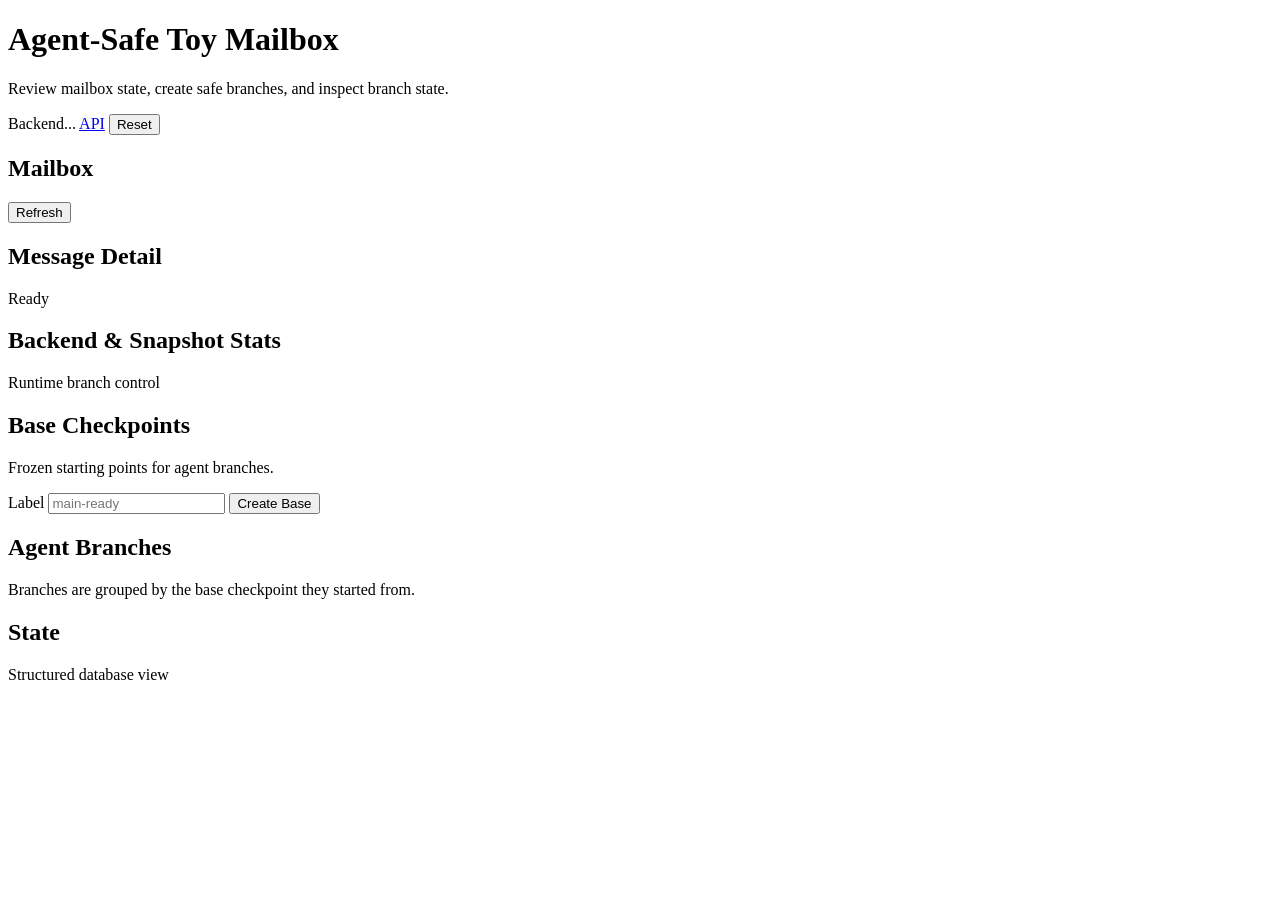
==== src/agent_safe_demo/static/index.html @ 950a018f "Replace branch agent with mailbox plan" ====
<!doctype html>
<html lang="en">
  <head>
    <meta charset="utf-8" />
    <meta name="viewport" content="width=device-width, initial-scale=1" />
    <title>Agent-Safe Toy Mailbox</title>
    <link rel="stylesheet" href="/static/styles.css?v=11" />
  </head>
  <body>
    <header class="topbar">
      <div>
        <h1>Agent-Safe Toy Mailbox</h1>
        <p>Review mailbox state, create safe branches, and inspect branch state.</p>
      </div>
      <div class="actions">
        <span id="backendMode" class="backend-pill">Backend...</span>
        <a class="icon-link" href="/docs" title="Open API docs">API</a>
        <button id="resetBtn" class="danger" type="button">Reset</button>
      </div>
    </header>

    <main class="layout">
      <section class="panel mailbox-panel">
        <div class="panel-header">
          <h2>Mailbox</h2>
          <button id="refreshBtn" type="button">Refresh</button>
        </div>
        <div id="mailboxSummary" class="mailbox-summary"></div>
        <div id="messageList" class="message-list"></div>
      </section>

      <section class="panel message-panel">
        <div class="panel-header">
          <h2>Message Detail</h2>
          <span id="lastResult" class="result-pill">Ready</span>
        </div>
        <div id="messageDetail" class="message-detail"></div>
      </section>

      <section class="panel status-panel">
        <div class="panel-header">
          <div>
            <h2>Backend & Snapshot Stats</h2>
            <p id="snapshotMode" class="muted">Runtime branch control</p>
          </div>
        </div>
        <div id="backendStats" class="status-grid"></div>
      </section>

      <section class="panel branch-panel">
        <div class="panel-header">
          <div>
            <h2>Base Checkpoints</h2>
            <p class="muted">Frozen starting points for agent branches.</p>
          </div>
          <div class="base-create">
            <label>
              Label
              <input id="baseLabelInput" type="text" maxlength="80" placeholder="main-ready" />
            </label>
            <button id="createBaseBtn" class="primary" type="button">Create Base</button>
          </div>
        </div>
        <div id="bases" class="base-list"></div>
      </section>

      <section class="panel branch-panel">
        <div class="panel-header">
          <div>
            <h2>Agent Branches</h2>
            <p class="muted">Branches are grouped by the base checkpoint they started from.</p>
          </div>
        </div>
        <div id="branches" class="branch-list"></div>
      </section>

      <section class="panel state-panel">
        <div class="panel-header">
          <h2>State</h2>
          <span class="muted">Structured database view</span>
        </div>
        <div id="stateView" class="state-dashboard"></div>
      </section>
    </main>

    <script src="/static/app.js?v=11"></script>
  </body>
</html>
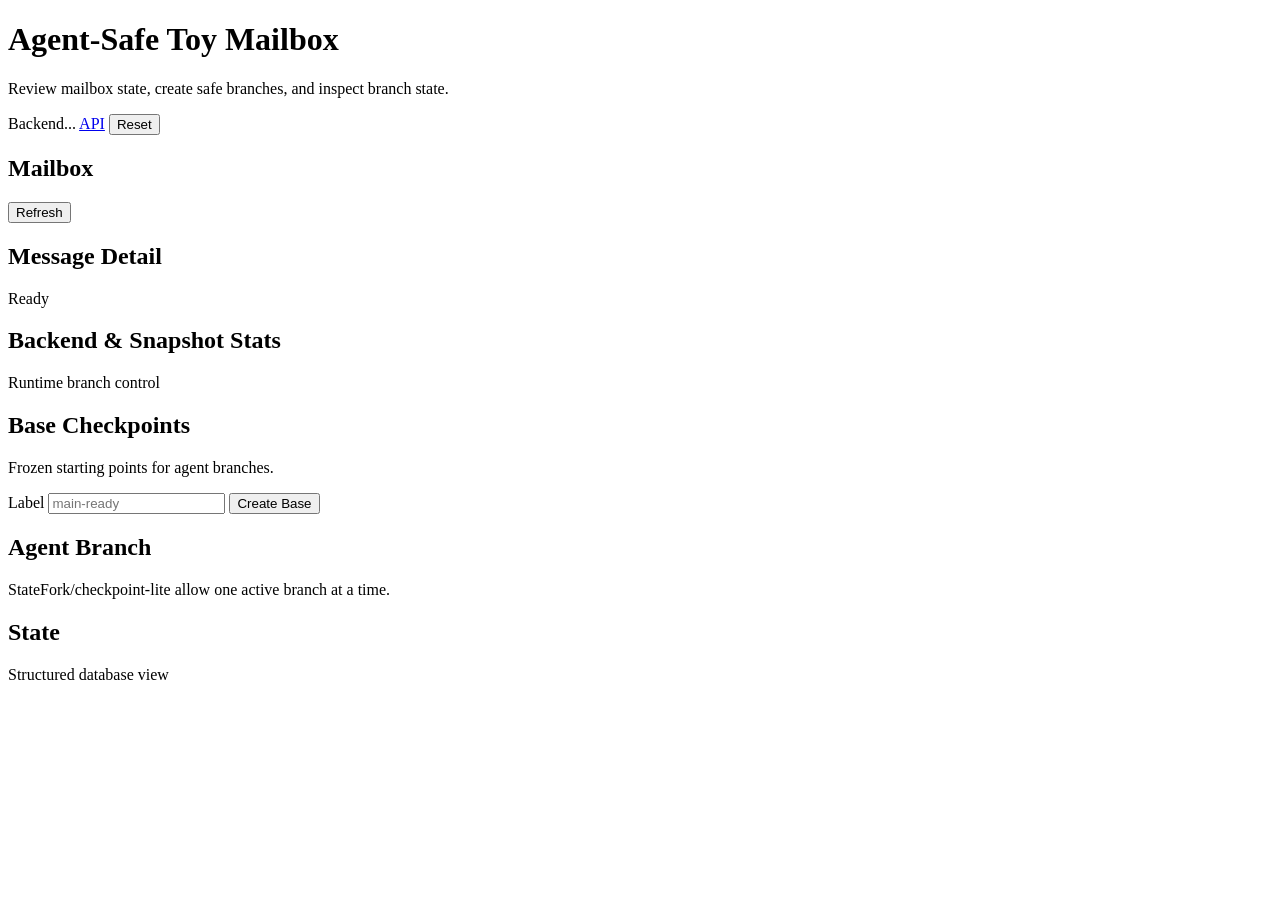
==== commit cd2e6b33: "Limit checkpoint backends to one active branch" ====
--- a/src/agent_safe_demo/static/index.html
+++ b/src/agent_safe_demo/static/index.html
@@ -67,8 +67,8 @@
       <section class="panel branch-panel">
         <div class="panel-header">
           <div>
-            <h2>Agent Branches</h2>
-            <p class="muted">Branches are grouped by the base checkpoint they started from.</p>
+            <h2>Agent Branch</h2>
+            <p class="muted">StateFork/checkpoint-lite allow one active branch at a time.</p>
           </div>
         </div>
         <div id="branches" class="branch-list"></div>
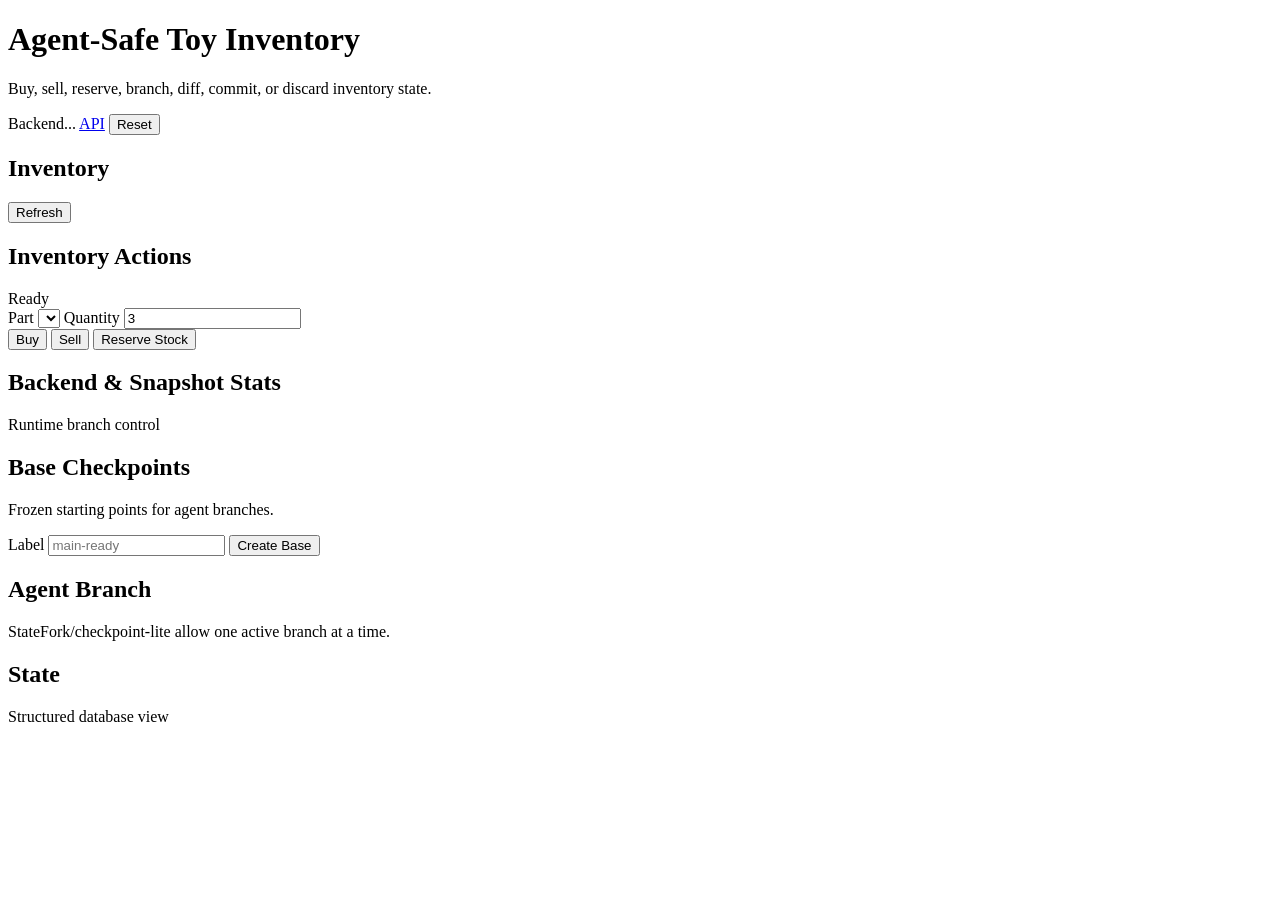
==== commit a717c440: "Limit checkpoint backends to one active branch" ====
--- a/src/agent_safe_demo/static/index.html
+++ b/src/agent_safe_demo/static/index.html
@@ -3,14 +3,14 @@
   <head>
     <meta charset="utf-8" />
     <meta name="viewport" content="width=device-width, initial-scale=1" />
-    <title>Agent-Safe Toy Mailbox</title>
-    <link rel="stylesheet" href="/static/styles.css?v=11" />
+    <title>Agent-Safe Toy Inventory</title>
+    <link rel="stylesheet" href="/static/styles.css?v=8" />
   </head>
   <body>
     <header class="topbar">
       <div>
-        <h1>Agent-Safe Toy Mailbox</h1>
-        <p>Review mailbox state, create safe branches, and inspect branch state.</p>
+        <h1>Agent-Safe Toy Inventory</h1>
+        <p>Buy, sell, reserve, branch, diff, commit, or discard inventory state.</p>
       </div>
       <div class="actions">
         <span id="backendMode" class="backend-pill">Backend...</span>
@@ -20,21 +20,36 @@
     </header>
 
     <main class="layout">
-      <section class="panel mailbox-panel">
+      <section class="panel inventory-panel">
         <div class="panel-header">
-          <h2>Mailbox</h2>
+          <h2>Inventory</h2>
           <button id="refreshBtn" type="button">Refresh</button>
         </div>
-        <div id="mailboxSummary" class="mailbox-summary"></div>
-        <div id="messageList" class="message-list"></div>
+        <div id="inventory" class="inventory-grid"></div>
       </section>
 
-      <section class="panel message-panel">
+      <section class="panel workflow-panel">
         <div class="panel-header">
-          <h2>Message Detail</h2>
+          <h2>Inventory Actions</h2>
           <span id="lastResult" class="result-pill">Ready</span>
         </div>
-        <div id="messageDetail" class="message-detail"></div>
+
+        <div class="form-grid">
+          <label>
+            Part
+            <select id="partSelect"></select>
+          </label>
+          <label>
+            Quantity
+            <input id="quantityInput" type="number" min="1" value="3" />
+          </label>
+        </div>
+
+        <div class="button-row">
+          <button id="buyBtn" class="primary" type="button">Buy</button>
+          <button id="sellBtn" type="button">Sell</button>
+          <button id="reserveBtn" type="button">Reserve Stock</button>
+        </div>
       </section>
 
       <section class="panel status-panel">
@@ -83,6 +98,6 @@
       </section>
     </main>
 
-    <script src="/static/app.js?v=11"></script>
+    <script src="/static/app.js?v=8"></script>
   </body>
 </html>
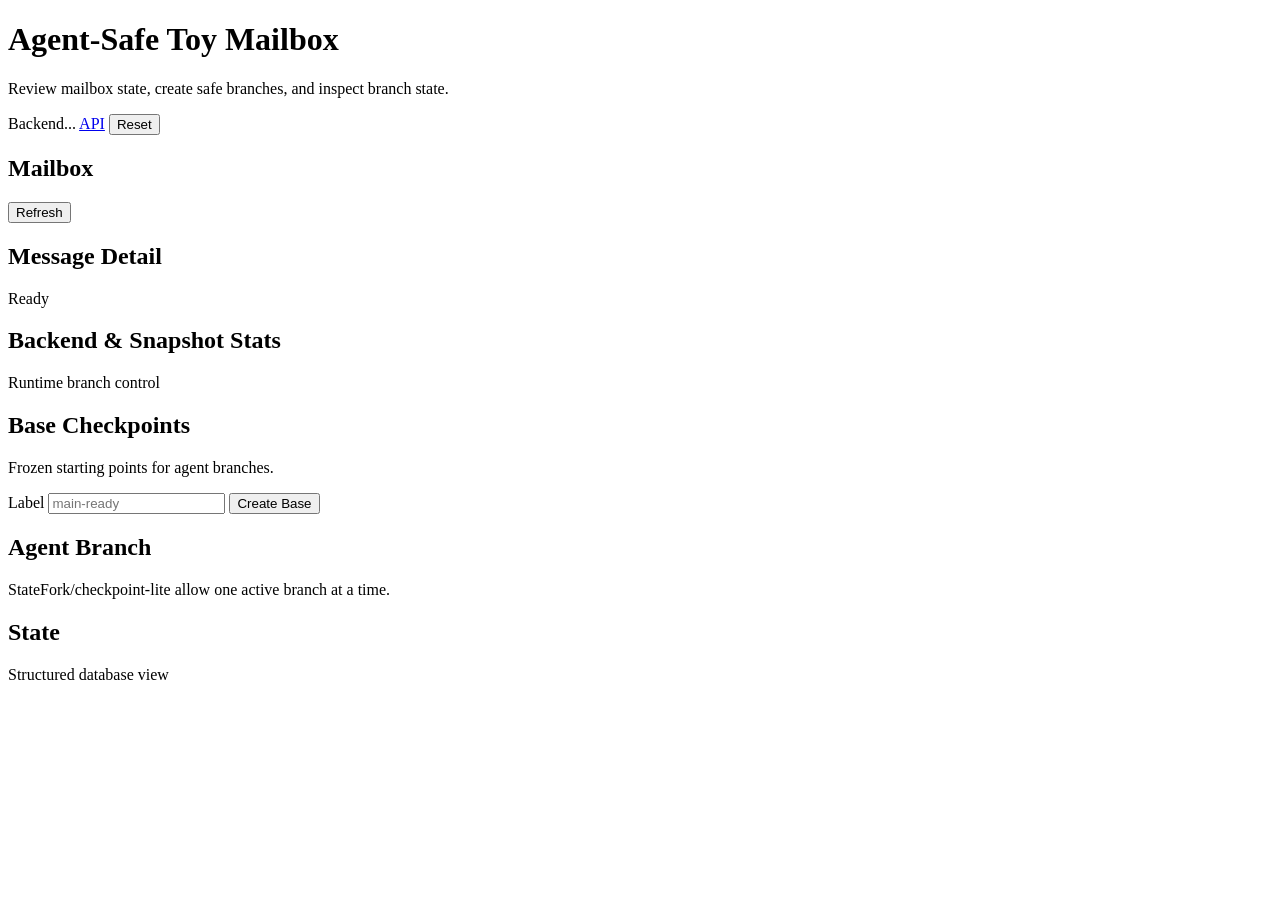
==== commit dff1dfae: "Show agent-created mail and draft contents" ====
--- a/src/agent_safe_demo/static/index.html
+++ b/src/agent_safe_demo/static/index.html
@@ -3,14 +3,14 @@
   <head>
     <meta charset="utf-8" />
     <meta name="viewport" content="width=device-width, initial-scale=1" />
-    <title>Agent-Safe Toy Inventory</title>
-    <link rel="stylesheet" href="/static/styles.css?v=8" />
+    <title>Agent-Safe Toy Mailbox</title>
+    <link rel="stylesheet" href="/static/styles.css?v=12" />
   </head>
   <body>
     <header class="topbar">
       <div>
-        <h1>Agent-Safe Toy Inventory</h1>
-        <p>Buy, sell, reserve, branch, diff, commit, or discard inventory state.</p>
+        <h1>Agent-Safe Toy Mailbox</h1>
+        <p>Review mailbox state, create safe branches, and inspect branch state.</p>
       </div>
       <div class="actions">
         <span id="backendMode" class="backend-pill">Backend...</span>
@@ -20,36 +20,21 @@
     </header>
 
     <main class="layout">
-      <section class="panel inventory-panel">
+      <section class="panel mailbox-panel">
         <div class="panel-header">
-          <h2>Inventory</h2>
+          <h2>Mailbox</h2>
           <button id="refreshBtn" type="button">Refresh</button>
         </div>
-        <div id="inventory" class="inventory-grid"></div>
+        <div id="mailboxSummary" class="mailbox-summary"></div>
+        <div id="messageList" class="message-list"></div>
       </section>
 
-      <section class="panel workflow-panel">
+      <section class="panel message-panel">
         <div class="panel-header">
-          <h2>Inventory Actions</h2>
+          <h2>Message Detail</h2>
           <span id="lastResult" class="result-pill">Ready</span>
         </div>
-
-        <div class="form-grid">
-          <label>
-            Part
-            <select id="partSelect"></select>
-          </label>
-          <label>
-            Quantity
-            <input id="quantityInput" type="number" min="1" value="3" />
-          </label>
-        </div>
-
-        <div class="button-row">
-          <button id="buyBtn" class="primary" type="button">Buy</button>
-          <button id="sellBtn" type="button">Sell</button>
-          <button id="reserveBtn" type="button">Reserve Stock</button>
-        </div>
+        <div id="messageDetail" class="message-detail"></div>
       </section>
 
       <section class="panel status-panel">
@@ -98,6 +83,6 @@
       </section>
     </main>
 
-    <script src="/static/app.js?v=8"></script>
+    <script src="/static/app.js?v=12"></script>
   </body>
 </html>
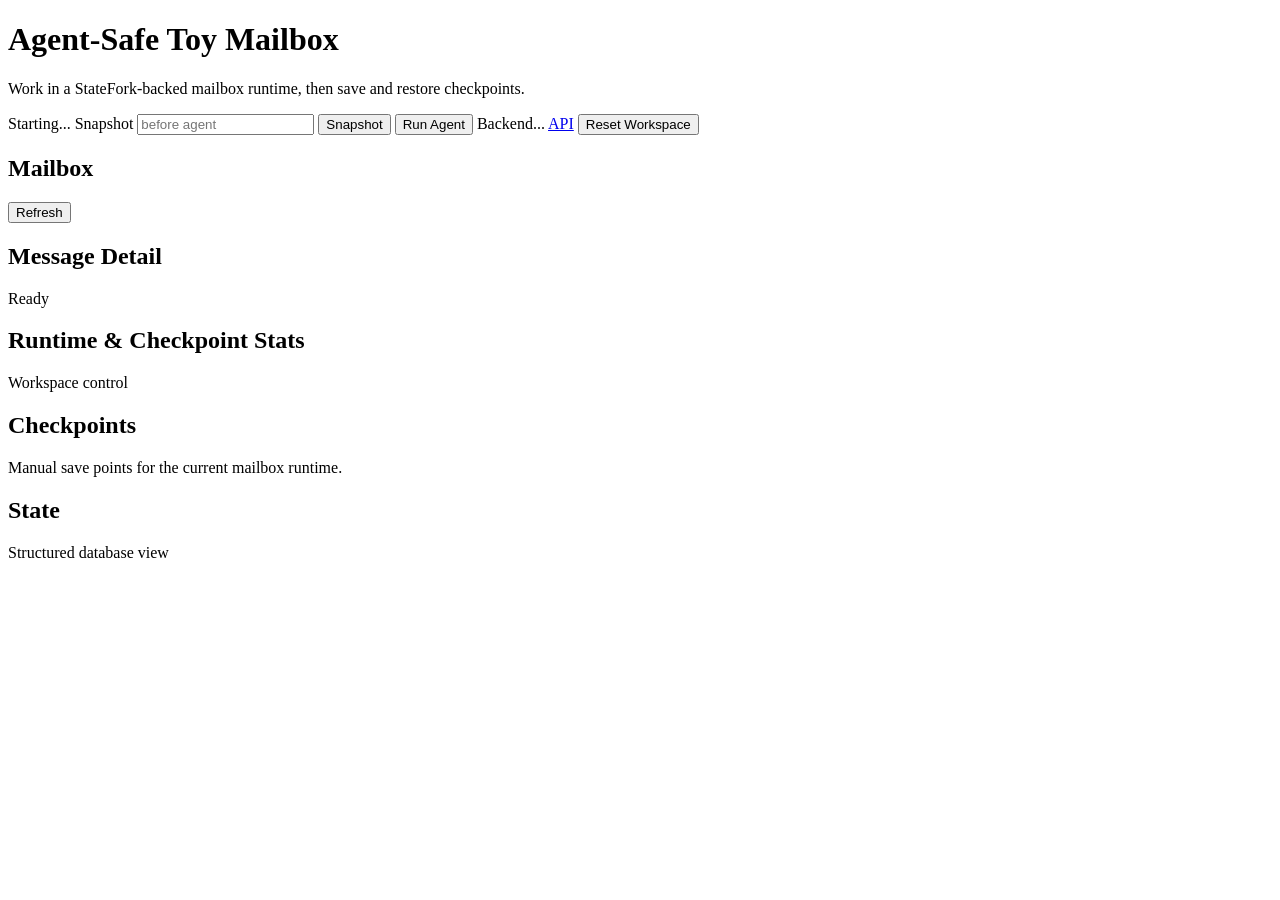
==== commit ed68ba6d: "Add managed mailbox workspace checkpoints" ====
--- a/src/agent_safe_demo/static/index.html
+++ b/src/agent_safe_demo/static/index.html
@@ -4,18 +4,25 @@
     <meta charset="utf-8" />
     <meta name="viewport" content="width=device-width, initial-scale=1" />
     <title>Agent-Safe Toy Mailbox</title>
-    <link rel="stylesheet" href="/static/styles.css?v=12" />
+    <link rel="stylesheet" href="/static/styles.css?v=14" />
   </head>
   <body>
     <header class="topbar">
       <div>
         <h1>Agent-Safe Toy Mailbox</h1>
-        <p>Review mailbox state, create safe branches, and inspect branch state.</p>
+        <p>Work in a StateFork-backed mailbox runtime, then save and restore checkpoints.</p>
       </div>
       <div class="actions">
+        <span id="workspaceState" class="backend-pill">Starting...</span>
+        <label class="snapshot-input">
+          Snapshot
+          <input id="snapshotLabelInput" type="text" maxlength="80" placeholder="before agent" />
+        </label>
+        <button id="snapshotBtn" class="primary" type="button">Snapshot</button>
+        <button id="runAgentBtn" type="button">Run Agent</button>
         <span id="backendMode" class="backend-pill">Backend...</span>
         <a class="icon-link" href="/docs" title="Open API docs">API</a>
-        <button id="resetBtn" class="danger" type="button">Reset</button>
+        <button id="resetBtn" class="danger" type="button">Reset Workspace</button>
       </div>
     </header>
 
@@ -40,8 +47,8 @@
       <section class="panel status-panel">
         <div class="panel-header">
           <div>
-            <h2>Backend & Snapshot Stats</h2>
-            <p id="snapshotMode" class="muted">Runtime branch control</p>
+            <h2>Runtime & Checkpoint Stats</h2>
+            <p id="snapshotMode" class="muted">Workspace control</p>
           </div>
         </div>
         <div id="backendStats" class="status-grid"></div>
@@ -50,28 +57,11 @@
       <section class="panel branch-panel">
         <div class="panel-header">
           <div>
-            <h2>Base Checkpoints</h2>
-            <p class="muted">Frozen starting points for agent branches.</p>
-          </div>
-          <div class="base-create">
-            <label>
-              Label
-              <input id="baseLabelInput" type="text" maxlength="80" placeholder="main-ready" />
-            </label>
-            <button id="createBaseBtn" class="primary" type="button">Create Base</button>
+            <h2>Checkpoints</h2>
+            <p class="muted">Manual save points for the current mailbox runtime.</p>
           </div>
         </div>
-        <div id="bases" class="base-list"></div>
-      </section>
-
-      <section class="panel branch-panel">
-        <div class="panel-header">
-          <div>
-            <h2>Agent Branch</h2>
-            <p class="muted">StateFork/checkpoint-lite allow one active branch at a time.</p>
-          </div>
-        </div>
-        <div id="branches" class="branch-list"></div>
+        <div id="checkpoints" class="branch-list"></div>
       </section>
 
       <section class="panel state-panel">
@@ -83,6 +73,6 @@
       </section>
     </main>
 
-    <script src="/static/app.js?v=12"></script>
+    <script src="/static/app.js?v=14"></script>
   </body>
 </html>
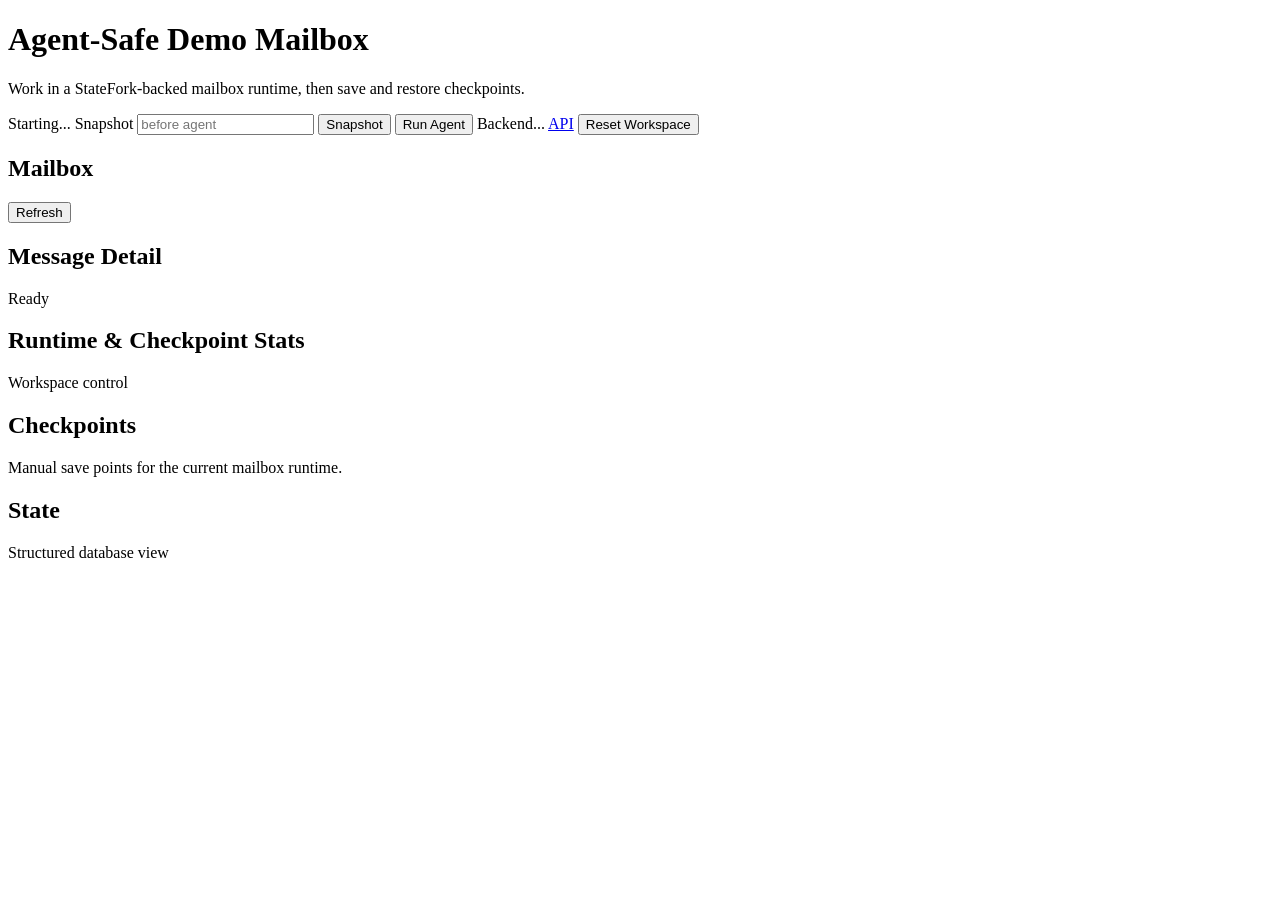
==== commit eeccf3f2: "Rename toy mailbox demo branding" ====
--- a/src/agent_safe_demo/static/index.html
+++ b/src/agent_safe_demo/static/index.html
@@ -3,13 +3,13 @@
   <head>
     <meta charset="utf-8" />
     <meta name="viewport" content="width=device-width, initial-scale=1" />
-    <title>Agent-Safe Toy Mailbox</title>
+    <title>Agent-Safe Demo Mailbox</title>
     <link rel="stylesheet" href="/static/styles.css?v=14" />
   </head>
   <body>
     <header class="topbar">
       <div>
-        <h1>Agent-Safe Toy Mailbox</h1>
+        <h1>Agent-Safe Demo Mailbox</h1>
         <p>Work in a StateFork-backed mailbox runtime, then save and restore checkpoints.</p>
       </div>
       <div class="actions">
@@ -73,6 +73,6 @@
       </section>
     </main>
 
-    <script src="/static/app.js?v=14"></script>
+    <script src="/static/app.js?v=15"></script>
   </body>
 </html>
